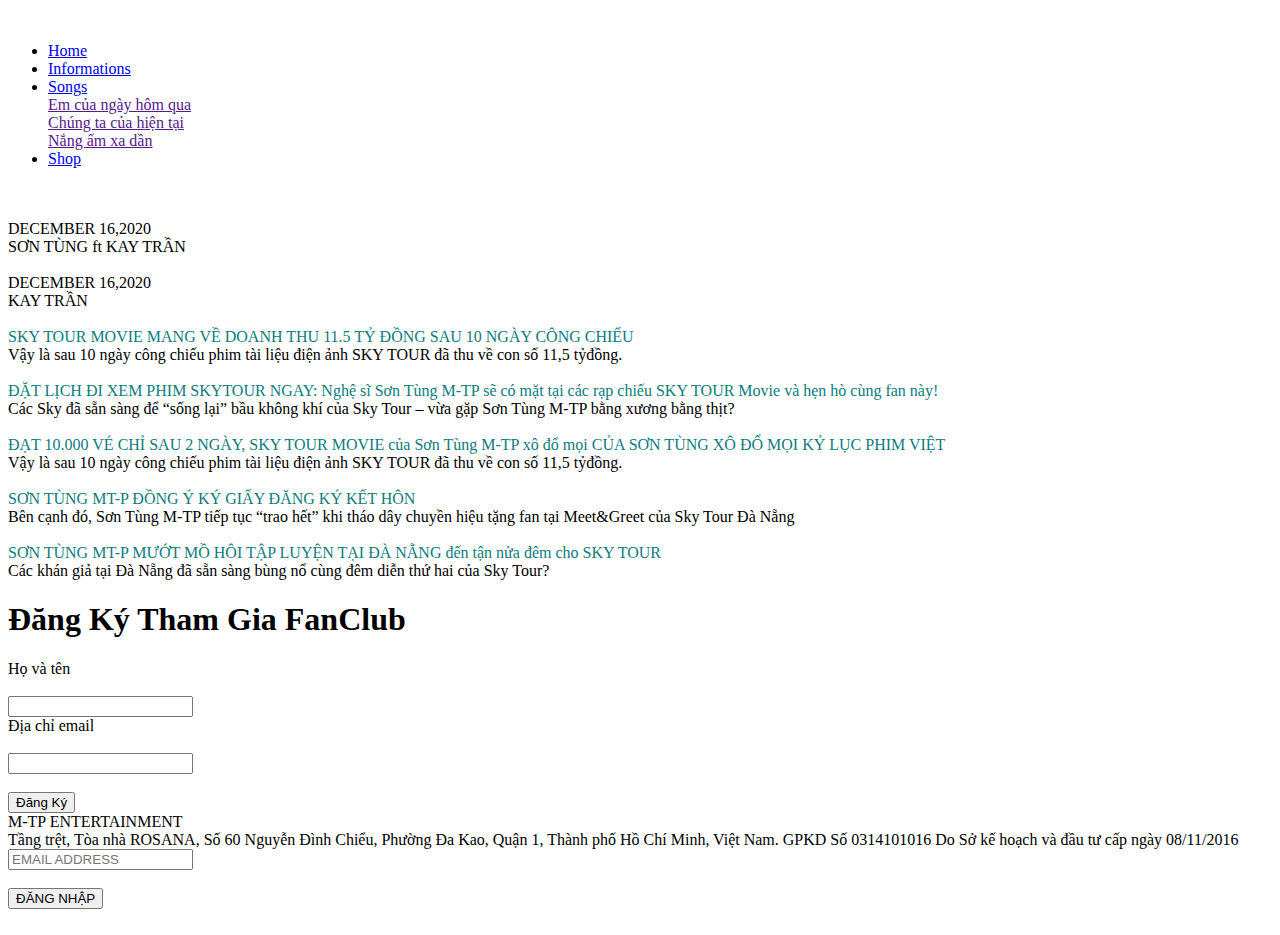
==== index.html @ f75af7cf "Add files via upload" ====
<!DOCTYPE html>
<html lang="en">
<head>
    <meta charset="UTF-8">
    <meta http-equiv="X-UA-Compatible" content="IE=edge">
    <meta name="viewport" content="width=device-width, initial-scale=1.0">
    <title>Home</title>
    <link rel="stylesheet" href="../css/home.css">
    <!-- CSS only -->

</head>
<body>
    <div class="home">
        <div class="menu">
            <div class="li-logo"><a href="../html/index.html"><img src="../img/logo (1).png" class="logo" alt=""></a></div>
            <div class="li-menu">
                <ul class="nav-bar">                              
                    <li class="li-item"><a class="nav-bar-item" href="../html/index.html">Home</a></li>
                    <li class="li-item">
                        <a class="nav-bar-item" href="../html/profile.html">Informations</a>   
                    </li>
                    <li class="li-item position">
                        <a class="nav-bar-item" href="#clients">Songs</a>
                        <div class="items-position">
                            <div class="item-position"><a href="">Em của ngày hôm qua</a></div>
                            <div class="item-position"><a href="">Chúng ta của hiện tại</a></div>
                            <div class="item-position"><a href="">Nắng ấm xa dần</a></div>                       
                        </div>
                    </li>  
                    <li class="li-item"><a class="nav-bar-item" href="../html/shop.html">Shop</a></li>                   
                </ul>
            </div>
        </div>
        <img src="../img/CTCHT-COVER-FB.jpg" class="banner" alt="">
        <div class="container">
            <div class="left">
                <div class="card">
                    <img src="../img/mqdefault.jpg" alt="">
                    <div class="date">DECEMBER 16,2020</div>
                    <div class="title">SƠN TÙNG ft KAY TRẦN</div>
                </div>
                <div class="card">
                    <img src="../img/mqdefault (1).jpg" alt="">
                    <div class="date">DECEMBER 16,2020</div>
                    <div class="title">KAY TRẦN</div>
                </div>   
            </div>
            <div class="mid">
                <div class="card2">
                    <img src="../img/67422535_2853757181304633_7814131320723865600_n-150x150.jpg" class="img-card" alt="">
                    <div class="text-card">
                        <div class="title-card2"><a style="text-decoration: none; color: #0d7c7e;;" href="">SKY TOUR MOVIE MANG VỀ DOANH THU 11.5 TỶ ĐỒNG SAU 10 NGÀY CÔNG CHIẾU</a></div>
                        <div class="detail-card2">Vậy là sau 10 ngày công chiếu phim tài liệu điện ảnh SKY TOUR đã thu về con số 11,5 tỷđồng.</div>
                    </div>
                </div>
                <div class="card2">
                    <img src="../img/SKY-TOUR-ngang-150x150.jpg" class="img-card" alt="">
                    <div class="text-card">
                        <div class="title-card2"><a style="text-decoration: none; color: #0d7c7e;;" href="">ĐẶT LỊCH ĐI XEM PHIM SKYTOUR NGAY: Nghệ sĩ Sơn Tùng M-TP sẽ có mặt tại các rạp chiếu SKY TOUR Movie và hẹn hò cùng fan này!</a></div>
                        <div class="detail-card2">Các Sky đã sẵn sàng để “sống lại” bầu không khí của Sky Tour – vừa gặp Sơn Tùng M-TP bằng xương bằng thịt?</div>
                    </div>
                </div>
                <div class="card2">
                    <img src="../img/photo-1-1591864601928586223537-150x150 (1).jpg" class="img-card" alt="">
                    <div class="text-card">
                        <div class="title-card2"><a style="text-decoration: none; color: #0d7c7e;;" href="">ĐẠT 10.000 VÉ CHỈ SAU 2 NGÀY, SKY TOUR MOVIE của Sơn Tùng M-TP xô đổ mọi CỦA SƠN TÙNG XÔ ĐỔ MỌI KỶ LỤC PHIM VIỆT</a></div>
                        <div class="detail-card2">Vậy là sau 10 ngày công chiếu phim tài liệu điện ảnh SKY TOUR đã thu về con số 11,5 tỷđồng.</div>
                    </div>
                </div>
                <div class="card2">
                    <img src="../img/7-150x150.jpg" class="img-card" alt="">
                    <div class="text-card">
                        <div class="title-card2"><a style="text-decoration: none; color: #0d7c7e;;" href="">SƠN TÙNG MT-P ĐỒNG Ý KÝ GIẤY ĐĂNG KÝ KẾT HÔN</a></div>
                        <div class="detail-card2">
                            Bên cạnh đó, Sơn Tùng M-TP tiếp tục “trao hết” khi tháo dây chuyền hiệu tặng fan tại Meet&Greet của Sky Tour Đà Nẵng
                        </div>
                    </div>
                </div>
                <div class="card2">
                    <img src="../img/2-150x150.jpg" class="img-card" alt="">
                    <div class="text-card">
                        <div class="title-card2"><a style="text-decoration: none; color: #0d7c7e;;" href="">SƠN TÙNG MT-P MƯỚT MỒ HÔI TẬP LUYỆN TẠI ĐÀ NẴNG đến tận nửa đêm cho SKY TOUR</a></div>
                        <div class="detail-card2">Các khán giả tại Đà Nẵng đã sẵn sàng bùng nổ cùng đêm diễn thứ hai của Sky Tour?</div>
                    </div>
                </div>
            </div>
            <div class="right">
                <form action="">
                    <div>
                        <h1>Đăng Ký Tham Gia FanClub</h1>
                        <div class="form-sign">
                            <div for="fname">Họ và tên</div>
                            <br><input type="text" id="fname" name="fname">
                            <br><div for="lname">Địa chỉ email</div>
                            <br><input type="text" id="lname" name="lname">                      
                        </div>
                        <br><button class="button-25">Đăng Ký</button>
                        
                    </div>
                </form>
            </div>

        </div>
        <div class="footer">
            <div class="left-footer">
                <div class="title-footer">M-TP ENTERTAINMENT</div>
                <div class= "detail-footer">Tầng trệt, Tòa nhà ROSANA, Số 60 Nguyễn Đình Chiểu, Phường Đa Kao, Quận 1, Thành phố Hồ Chí Minh, Việt Nam. GPKD Số 0314101016 Do Sở kế hoạch và đầu tư cấp ngày 08/11/2016 </div>
            </div>
            <div class="mid-footer">
                <input type="text" placeholder="EMAIL ADDRESS">
                <br><br><button class="button-25">ĐĂNG NHẬP</button>
            </div>
            <div class="right-footer">
                <img src="../img/logo (1).png" class="img-footer" alt="">
            </div>
        </div>
    </div>
</body>
</html>
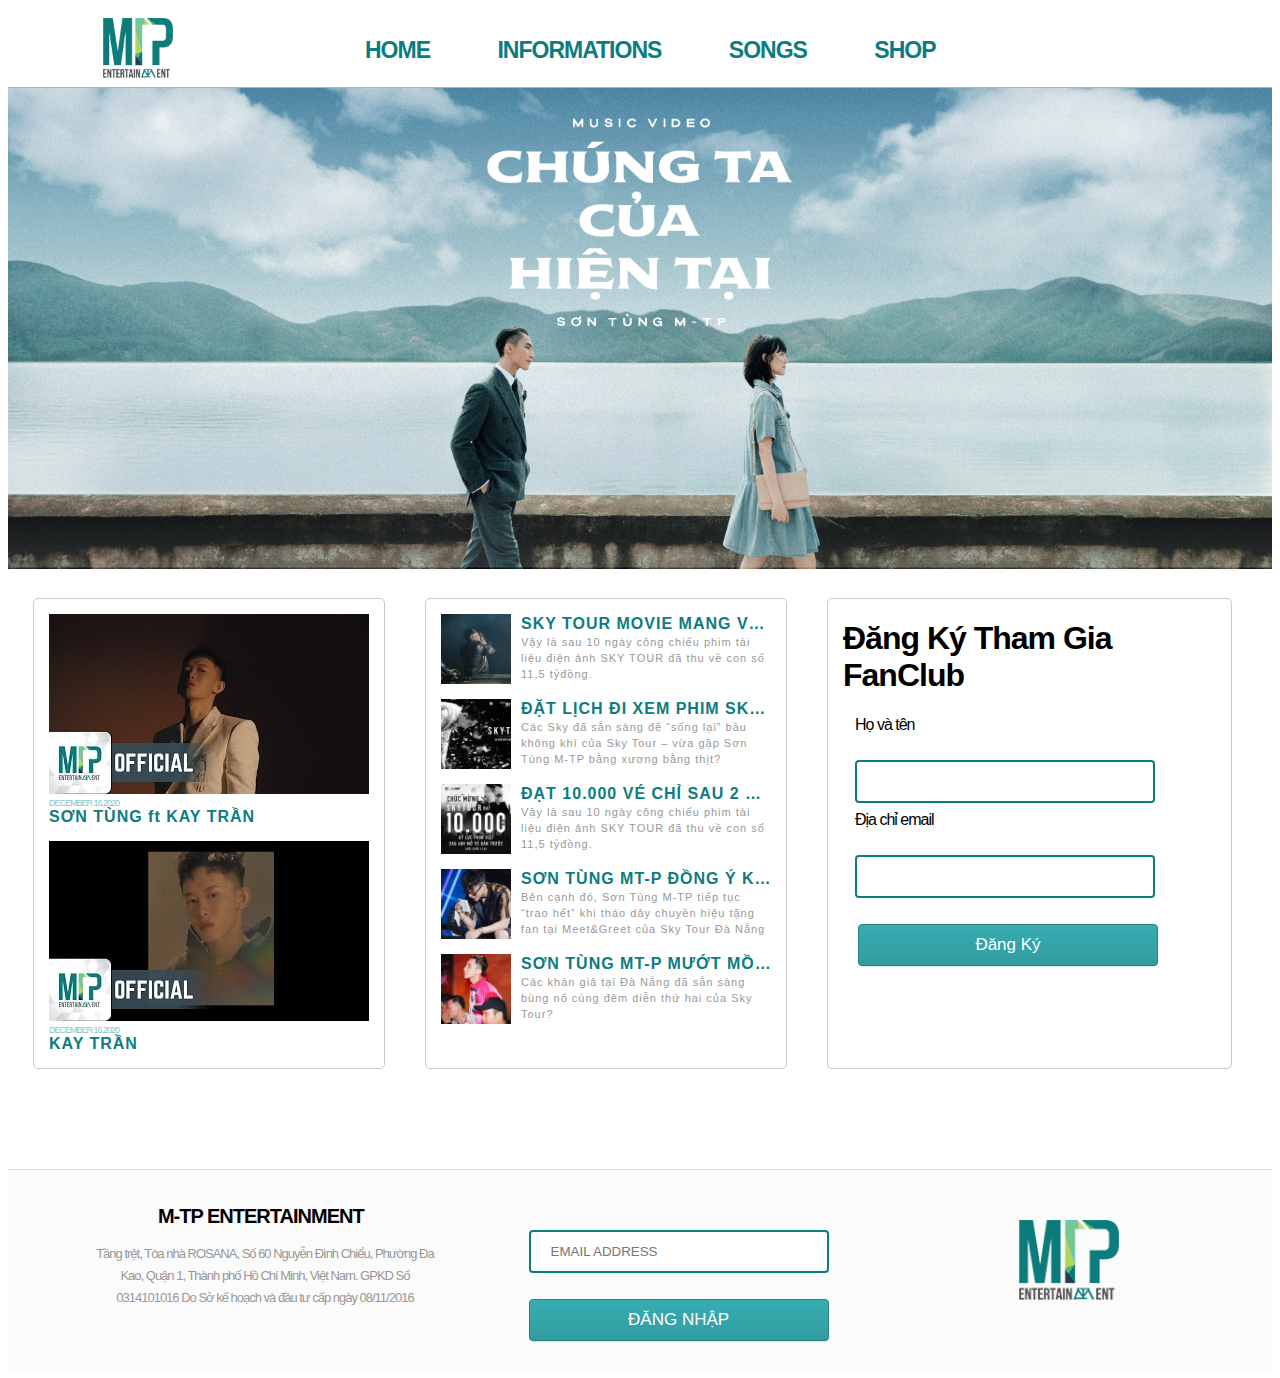
==== commit b20452d2: "Update index.html" ====
--- a/index.html
+++ b/index.html
@@ -5,19 +5,19 @@
     <meta http-equiv="X-UA-Compatible" content="IE=edge">
     <meta name="viewport" content="width=device-width, initial-scale=1.0">
     <title>Home</title>
-    <link rel="stylesheet" href="../css/home.css">
+    <link rel="stylesheet" href="home.css">
     <!-- CSS only -->
 
 </head>
 <body>
     <div class="home">
         <div class="menu">
-            <div class="li-logo"><a href="../html/index.html"><img src="../img/logo (1).png" class="logo" alt=""></a></div>
+            <div class="li-logo"><a href="index.html"><img src="logo (1).png" class="logo" alt=""></a></div>
             <div class="li-menu">
                 <ul class="nav-bar">                              
-                    <li class="li-item"><a class="nav-bar-item" href="../html/index.html">Home</a></li>
+                    <li class="li-item"><a class="nav-bar-item" href="index.html">Home</a></li>
                     <li class="li-item">
-                        <a class="nav-bar-item" href="../html/profile.html">Informations</a>   
+                        <a class="nav-bar-item" href="profile.html">Informations</a>   
                     </li>
                     <li class="li-item position">
                         <a class="nav-bar-item" href="#clients">Songs</a>
@@ -27,48 +27,48 @@
                             <div class="item-position"><a href="">Nắng ấm xa dần</a></div>                       
                         </div>
                     </li>  
-                    <li class="li-item"><a class="nav-bar-item" href="../html/shop.html">Shop</a></li>                   
+                    <li class="li-item"><a class="nav-bar-item" href="shop.html">Shop</a></li>                   
                 </ul>
             </div>
         </div>
-        <img src="../img/CTCHT-COVER-FB.jpg" class="banner" alt="">
+        <img src="CTCHT-COVER-FB.jpg" class="banner" alt="">
         <div class="container">
             <div class="left">
                 <div class="card">
-                    <img src="../img/mqdefault.jpg" alt="">
+                    <img src="mqdefault.jpg" alt="">
                     <div class="date">DECEMBER 16,2020</div>
                     <div class="title">SƠN TÙNG ft KAY TRẦN</div>
                 </div>
                 <div class="card">
-                    <img src="../img/mqdefault (1).jpg" alt="">
+                    <img src="mqdefault (1).jpg" alt="">
                     <div class="date">DECEMBER 16,2020</div>
                     <div class="title">KAY TRẦN</div>
                 </div>   
             </div>
             <div class="mid">
                 <div class="card2">
-                    <img src="../img/67422535_2853757181304633_7814131320723865600_n-150x150.jpg" class="img-card" alt="">
+                    <img src="67422535_2853757181304633_7814131320723865600_n-150x150.jpg" class="img-card" alt="">
                     <div class="text-card">
                         <div class="title-card2"><a style="text-decoration: none; color: #0d7c7e;;" href="">SKY TOUR MOVIE MANG VỀ DOANH THU 11.5 TỶ ĐỒNG SAU 10 NGÀY CÔNG CHIẾU</a></div>
                         <div class="detail-card2">Vậy là sau 10 ngày công chiếu phim tài liệu điện ảnh SKY TOUR đã thu về con số 11,5 tỷđồng.</div>
                     </div>
                 </div>
                 <div class="card2">
-                    <img src="../img/SKY-TOUR-ngang-150x150.jpg" class="img-card" alt="">
+                    <img src="SKY-TOUR-ngang-150x150.jpg" class="img-card" alt="">
                     <div class="text-card">
                         <div class="title-card2"><a style="text-decoration: none; color: #0d7c7e;;" href="">ĐẶT LỊCH ĐI XEM PHIM SKYTOUR NGAY: Nghệ sĩ Sơn Tùng M-TP sẽ có mặt tại các rạp chiếu SKY TOUR Movie và hẹn hò cùng fan này!</a></div>
                         <div class="detail-card2">Các Sky đã sẵn sàng để “sống lại” bầu không khí của Sky Tour – vừa gặp Sơn Tùng M-TP bằng xương bằng thịt?</div>
                     </div>
                 </div>
                 <div class="card2">
-                    <img src="../img/photo-1-1591864601928586223537-150x150 (1).jpg" class="img-card" alt="">
+                    <img src="photo-1-1591864601928586223537-150x150 (1).jpg" class="img-card" alt="">
                     <div class="text-card">
                         <div class="title-card2"><a style="text-decoration: none; color: #0d7c7e;;" href="">ĐẠT 10.000 VÉ CHỈ SAU 2 NGÀY, SKY TOUR MOVIE của Sơn Tùng M-TP xô đổ mọi CỦA SƠN TÙNG XÔ ĐỔ MỌI KỶ LỤC PHIM VIỆT</a></div>
                         <div class="detail-card2">Vậy là sau 10 ngày công chiếu phim tài liệu điện ảnh SKY TOUR đã thu về con số 11,5 tỷđồng.</div>
                     </div>
                 </div>
                 <div class="card2">
-                    <img src="../img/7-150x150.jpg" class="img-card" alt="">
+                    <img src="7-150x150.jpg" class="img-card" alt="">
                     <div class="text-card">
                         <div class="title-card2"><a style="text-decoration: none; color: #0d7c7e;;" href="">SƠN TÙNG MT-P ĐỒNG Ý KÝ GIẤY ĐĂNG KÝ KẾT HÔN</a></div>
                         <div class="detail-card2">
@@ -77,7 +77,7 @@
                     </div>
                 </div>
                 <div class="card2">
-                    <img src="../img/2-150x150.jpg" class="img-card" alt="">
+                    <img src="2-150x150.jpg" class="img-card" alt="">
                     <div class="text-card">
                         <div class="title-card2"><a style="text-decoration: none; color: #0d7c7e;;" href="">SƠN TÙNG MT-P MƯỚT MỒ HÔI TẬP LUYỆN TẠI ĐÀ NẴNG đến tận nửa đêm cho SKY TOUR</a></div>
                         <div class="detail-card2">Các khán giả tại Đà Nẵng đã sẵn sàng bùng nổ cùng đêm diễn thứ hai của Sky Tour?</div>
@@ -111,9 +111,9 @@
                 <br><br><button class="button-25">ĐĂNG NHẬP</button>
             </div>
             <div class="right-footer">
-                <img src="../img/logo (1).png" class="img-footer" alt="">
+                <img src="logo (1).png" class="img-footer" alt="">
             </div>
         </div>
     </div>
 </body>
-</html>+</html>
--- a/home.css
+++ b/home.css
@@ -0,0 +1,303 @@
+/* nav-bar */
+body{
+    letter-spacing: -1px;
+    font-family: "Bebas", "Arial", "sans-serif";
+}
+
+.menu{
+    display: flex;
+    padding-left: 55px;
+    padding-top: 10px;
+    padding-bottom: 5px;
+    border-bottom:1px solid rgb(184, 177, 177) ;
+}
+.li-menu{
+    margin-left: 120px;
+    margin-top: 10px;
+}
+.logo{
+    width: 70px;
+    height: 60px;
+    padding-left:40px;
+    animation: doiMauMenu ease 3s infinite;
+}
+
+
+
+@keyframes doiMauMenu {
+    25%{
+        transform: scale(1.2);
+    }
+}
+.li-item.position{
+    position: relative;   
+}
+
+.items-position{
+    display: none;
+    position: absolute;
+    width: 200px;
+    left: -1px;
+    top: 54px;
+    background-color: white;
+}
+
+.item-position a{
+    text-decoration: none;
+    color: black;
+}
+.item-position a:hover{
+    text-decoration: none;
+    border-bottom:none ;
+}
+.li-item.position:hover .items-position {
+    display: block;
+    color: black;
+    border-bottom: none;
+    border: 1px solid black;
+}
+.item-position{
+   padding-left: 7px;
+    padding-top:7px;
+    padding-bottom: 7px;
+}
+.item-position:hover{
+    
+    transform: skewX(-5deg);
+    transition: 0.3s;
+}
+
+.nav-bar li{
+    display: inline-block;
+    margin-top: -10px;
+    
+}
+
+.nav-bar-item {  
+    padding-left: 20px;
+    padding-right:20px ;
+    padding-top: 5px;
+    padding-bottom: 0px;
+    text-decoration: none;
+    color: #0d7c7e;
+    font-size: 23px;
+    padding: 20px 32px;
+    text-transform: uppercase;
+    font-weight: 800;
+    border: none;
+}
+
+.li-item :hover{  
+    border-bottom:2px solid red ;
+    color: rgb(206, 64, 64);
+}
+
+/* main */
+.banner{
+    width: 100%;
+}
+.container{
+    display: flex;
+    margin-left: 25px;
+    margin-top: 25px;
+}
+.left{
+    padding: 0px 15px 15px 15px;
+    border: 1px solid rgb(207, 201, 201);
+    border-radius: 5px;
+    
+}
+.date{
+    font-size: 9px;
+    text-transform: uppercase;
+    color: #85c7c6;
+}
+.title{
+    color: #0d7c7e;
+    font-weight: 700;
+    letter-spacing: 1px;
+}
+.card{
+    margin-top: 15px;
+}
+.mid{
+    margin-left: 40px;
+    border: 1px solid rgb(207, 201, 201);
+    padding: 0px 15px 15px 15px;
+    border-radius:5px ;
+}
+.card2{
+    /* overflow: hidden;
+    white-space: nowrap; 
+    text-overflow: ellipsis; */
+    display: flex;
+    /* width: 350px;
+    height: 70px; */
+    margin-top: 15px;
+}
+
+.title-card2{
+    overflow: hidden;
+    width: 250px;
+    white-space: nowrap; 
+    color: #0d7c7e;
+    text-overflow: ellipsis; 
+    font-weight: 700;
+    letter-spacing: 1px;
+    font-size: 16px;
+    line-height: 20px;
+}
+.text-card{
+    margin-left: 10px;
+}
+.detail-card2{
+    overflow: hidden;
+    width: 250px;
+    text-overflow: ellipsis;
+    font-family: "Roboto", "Arial", "sans-serif";
+    line-height: 16px;
+    margin-bottom: 2px;
+    overflow: hidden;
+    
+    letter-spacing: 1px;
+    color: #989898;
+    font-size: 11px;
+}
+.img-card{
+    width: 70px;
+    height: 70px;
+}
+
+.right{
+    margin-left: 40px;
+    margin-right: 40px;
+    border: 1px solid rgb(207, 201, 201);
+    padding: 0px 15px 15px 15px;
+    border-radius:5px;
+}
+
+input[type=text] {
+    width: 300px;
+    padding: 12px 20px;
+    margin: 8px 0;
+    box-sizing: border-box;
+    border: 2px solid #0d7c7e;
+    border-radius: 4px;
+}
+
+.form-sign{
+    margin-left: 12px;
+}
+.button-25{
+    margin-top: 10px;
+}
+
+
+/* CSS */ 
+/* Copy trên mạng */
+.button-25 {
+  background-color: #36A9AE;
+  background-image: linear-gradient(#37ADB2, #329CA0);
+  border: 1px solid #2A8387;
+  border-radius: 4px;
+  box-shadow: rgba(0, 0, 0, 0.12) 0 1px 1px;
+  color: #FFFFFF;
+  cursor: pointer;
+  display: block;
+  font-family: -apple-system,".SFNSDisplay-Regular","Helvetica Neue",Helvetica,Arial,sans-serif;
+  font-size: 17px;
+  line-height: 100%;
+  margin: 0;
+  outline: 0;
+  padding: 11px 15px 12px;
+  text-align: center;
+  transition: box-shadow .05s ease-in-out,opacity .05s ease-in-out;
+  user-select: none;
+  -webkit-user-select: none;
+  touch-action: manipulation;
+  width: 100%;
+}
+
+.button-25:hover {
+  box-shadow: rgba(255, 255, 255, 0.3) 0 0 2px inset, rgba(0, 0, 0, 0.4) 0 1px 2px;
+  text-decoration: none;
+  transition-duration: .15s, .15s;
+}
+
+.button-25:active {
+  box-shadow: rgba(0, 0, 0, 0.15) 0 2px 4px inset, rgba(0, 0, 0, 0.4) 0 1px 1px;
+}
+
+.button-25:disabled {
+  cursor: not-allowed;
+  opacity: .6;
+}
+
+.button-25:disabled:active {
+  pointer-events: none;
+}
+
+.button-25:disabled:hover {
+  box-shadow: none;
+}
+
+
+
+.footer{
+    margin-top: 100px;
+    background-color: #fbfbfb;
+    border-top: 1px solid #ddd;
+    width: 100%;
+    height: 200px;
+    display: flex;
+}
+.left-footer{
+    width: 40%;
+}
+.title-footer{
+    margin-top: 35px;
+    font-size: 20px;
+    text-align: center;
+    text-transform: uppercase;
+    letter-spacing: -1px;
+    font-weight: bold;
+    
+}
+
+.detail-footer{
+    margin-top: 15px;
+    color: #989898;
+    font-size: 13px;
+    line-height: 22px;
+    text-align: center;
+    width: 70%;
+    margin-left: 80px;
+}
+.mid-footer{
+    width: 40%;
+}
+.mid-footer>input {
+    margin-left: 15px; ;
+    width: 300px;
+    padding: 12px 20px;
+    margin-top: 60px;
+    box-sizing: border-box;
+    border: 2px solid #0d7c7e;
+    border-radius: 4px;
+
+}
+.right-footer{
+    width: 20%;
+
+}
+
+.img-footer{
+    width: 100px;
+    margin-top: 50px;
+
+}
+.button-25{
+    margin-left: 15px;
+    width: 300px;
+}
+
